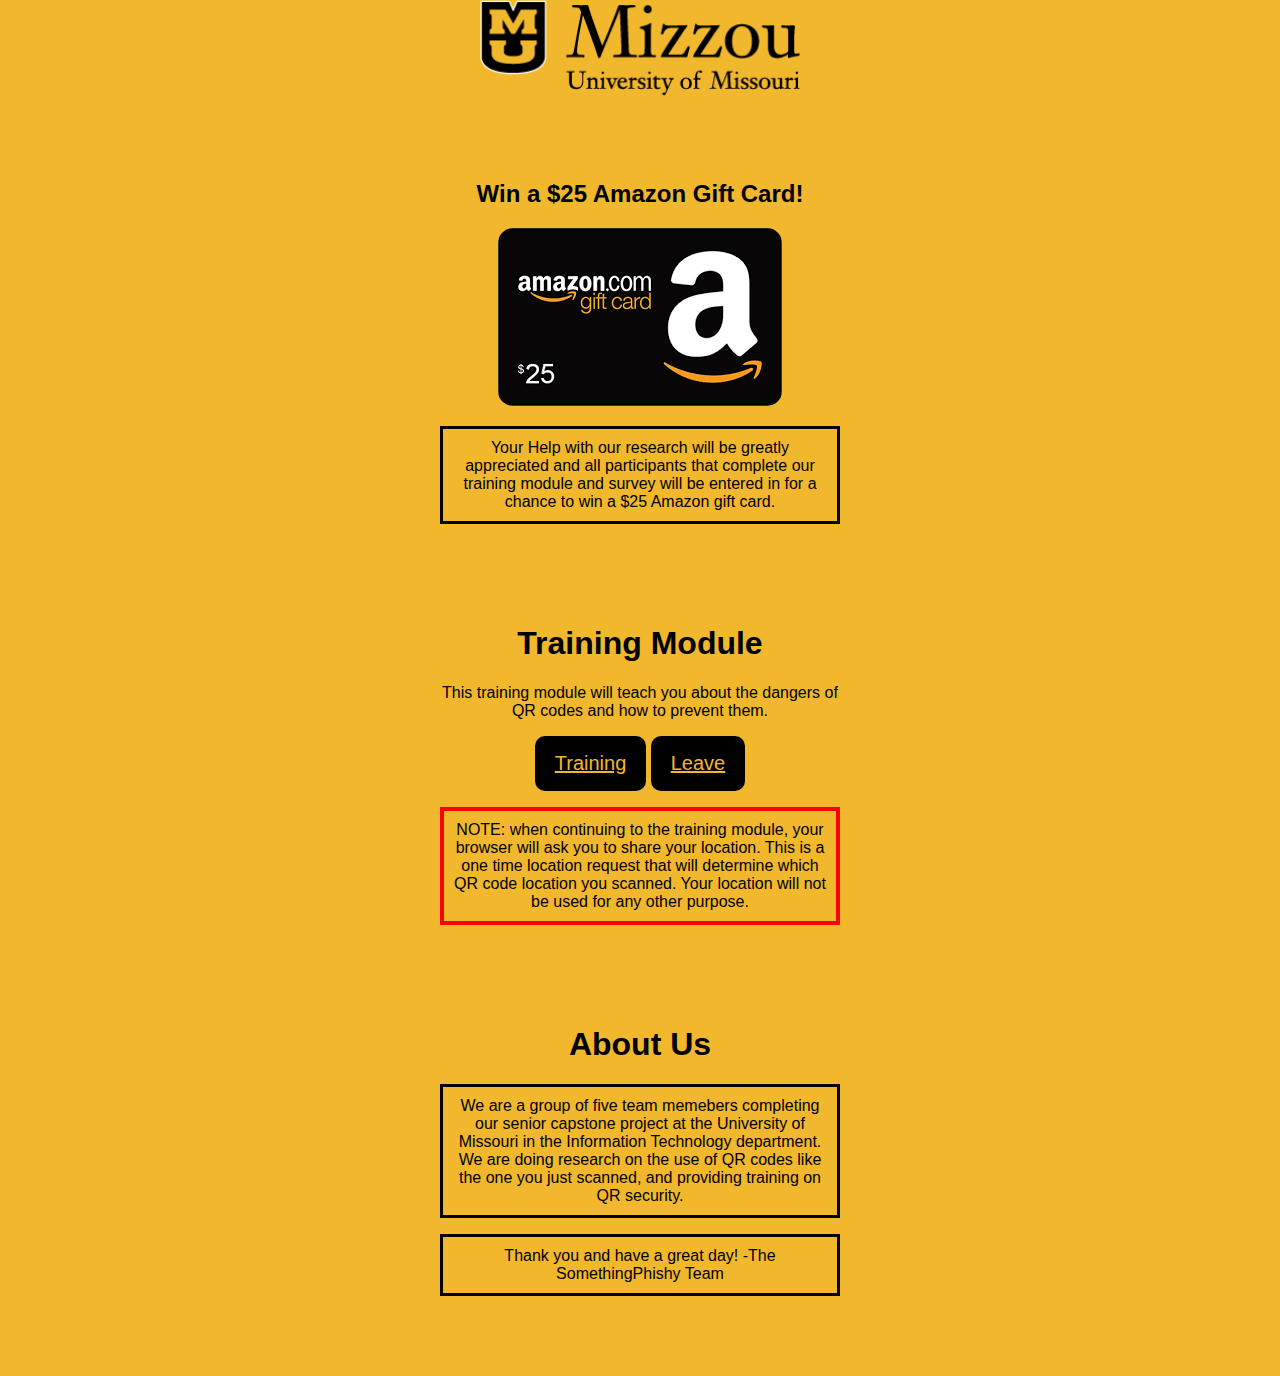
==== index.html @ 425edff8 "Update index.html" ====
﻿<!--
Something Phishy
Capstone IT4970
2/27/22
-->
<!DOCTYPE html>
<html lang="en">
<head>
    <link rel="stylesheet" href="indexSS.css">
    <title>QR Code Game</title>
    <meta charset="utf-8">
</head>

<body>
    <img src="images/MUstacked.png" alt="University of Missouri logo" class="center">

<div id="main">
        
    
    <div class="contents">
        <H2>Win a $25 Amazon Gift Card!</H2>
        <img id="card" src="images/amazon25.png"/>
        <p style="padding: 10px; border: 3px solid black;">Your Help with our research will be greatly appreciated and all participants that complete our training module and survey will be entered in for a chance to win a $25 Amazon gift card.</p>

        
    </div>

    <div class="contents">
        <H1>Training Module</H1>
        <p>This training module will teach you about the dangers of QR codes and how to prevent them.</p>
        <form>
            <a href="/gameinstructions.html" class="button">Training</a>
            <a href="https://www.google.com" class="button">Leave</a>
            <p style="padding: 10px; border: 4px solid red;">NOTE: when continuing to the training module, your browser will ask you to share your location. This is a one time location request that will determine which QR code location you scanned. Your location will not be used for any other purpose.</p>
        </form>
    </div>

    <div class="contents" id="note">
        <H1>About Us</H1>
        <p style="padding: 10px; border: 3px solid black;">We are a group of five team memebers completing our senior capstone project at the University of Missouri in the Information Technology department. We are doing research on the use of QR codes like the one you just scanned, and providing training on QR security.
        </p>
        
        <p style="padding: 10px; border: 3px solid black;">Thank you and have a great day!
        -The SomethingPhishy Team</p>
    </div>
    
 <!--main-->   
</div>  
    
</body>

</html>

<!--
function show_map(position) {
  var latitude = position.coords.latitude;
  var longitude = position.coords.longitude;
  // let's show a map or do something interesting!
}
 --->
---- indexSS.css ----
﻿body {
    background-color: #F1B82D;
    margin: 0px;
}

.contents {
    width: 400px;
    position: center;
    margin: auto;
    margin-top: 5%;
    margin-bottom: 5%;
    align-content: center;
    text-align: center;
    font-family: 'Franklin Gothic Medium', 'Arial Narrow', Arial, sans-serif;
}

.center {
    display: block;
    margin-left: auto;
    margin-right: auto;
    width: 25%;
}

.button, #leaveButton {
    background-color: black;
    color: #F1B82D;
    border: none;
    border-radius: 10px;
    padding: 16px 20px;
    text-align: center;
    display: inline-block;
    font-size: 20px;
}

#note {
    margin-top: 20px;
    align-content: center;
    text-align: center;
}

#card{
    border-radius: 15px;
}

#Main{
    width: 90%;
    margin: auto;
    margin-top: 100px;
    margin-bottom: 100px;
    position: relative;
    display: flex;
    flex-wrap: wrap;
    justify-content: center;   
}
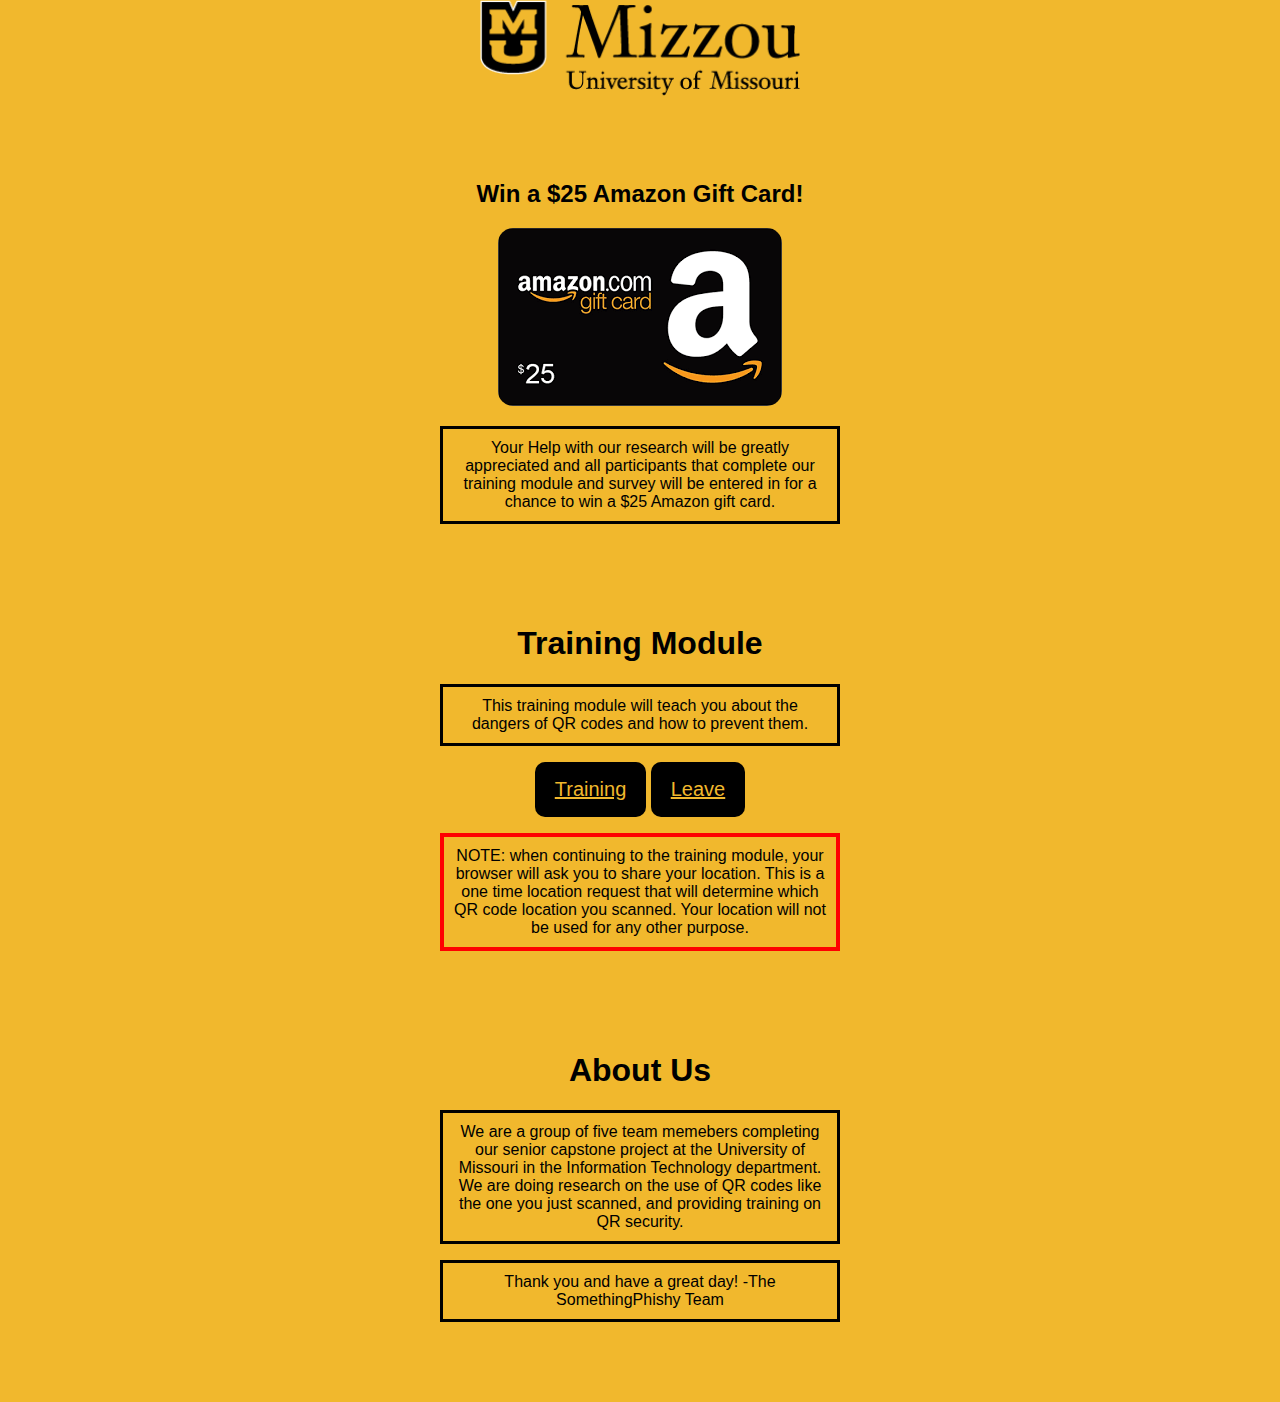
==== commit e6110231: "Update index.html" ====
--- a/index.html
+++ b/index.html
@@ -27,7 +27,7 @@
 
     <div class="contents">
         <H1>Training Module</H1>
-        <p>This training module will teach you about the dangers of QR codes and how to prevent them.</p>
+        <p style="padding: 10px; border: 3px solid black;">This training module will teach you about the dangers of QR codes and how to prevent them.</p>
         <form>
             <a href="/gameinstructions.html" class="button">Training</a>
             <a href="https://www.google.com" class="button">Leave</a>
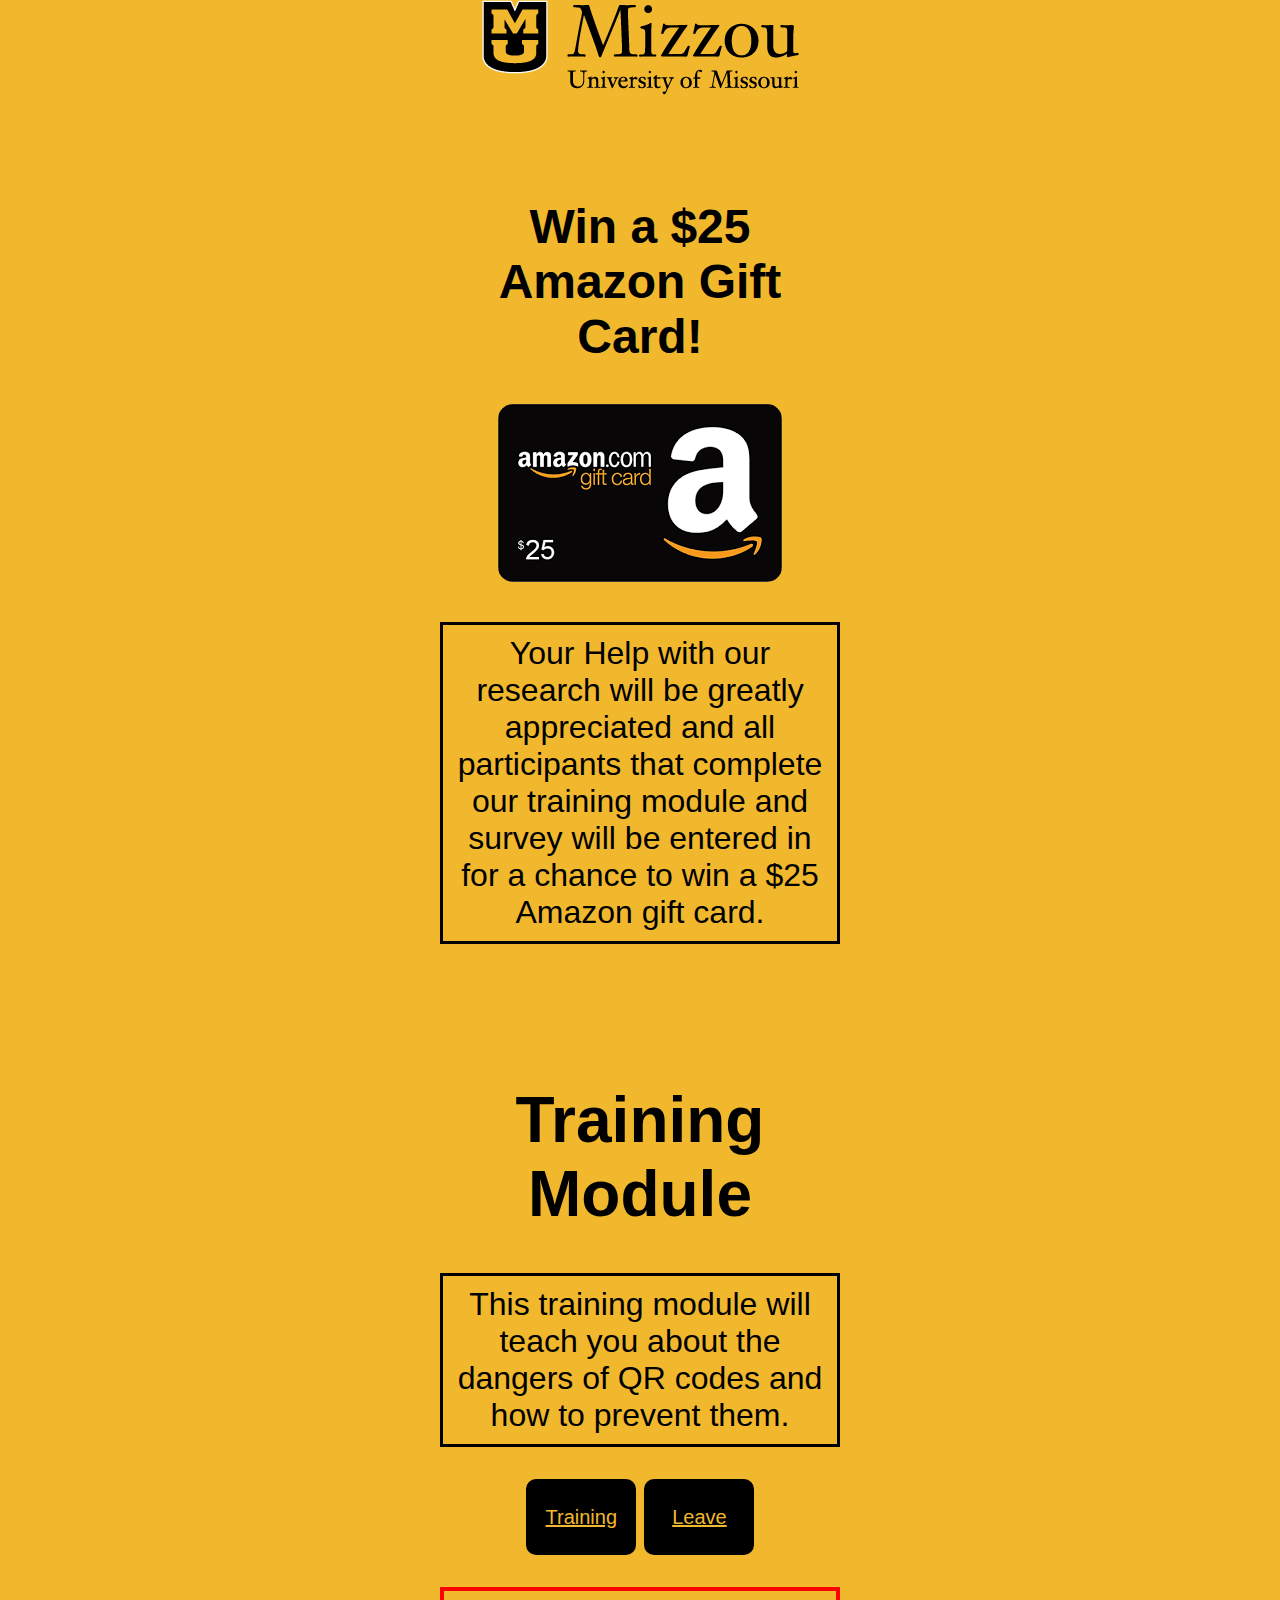
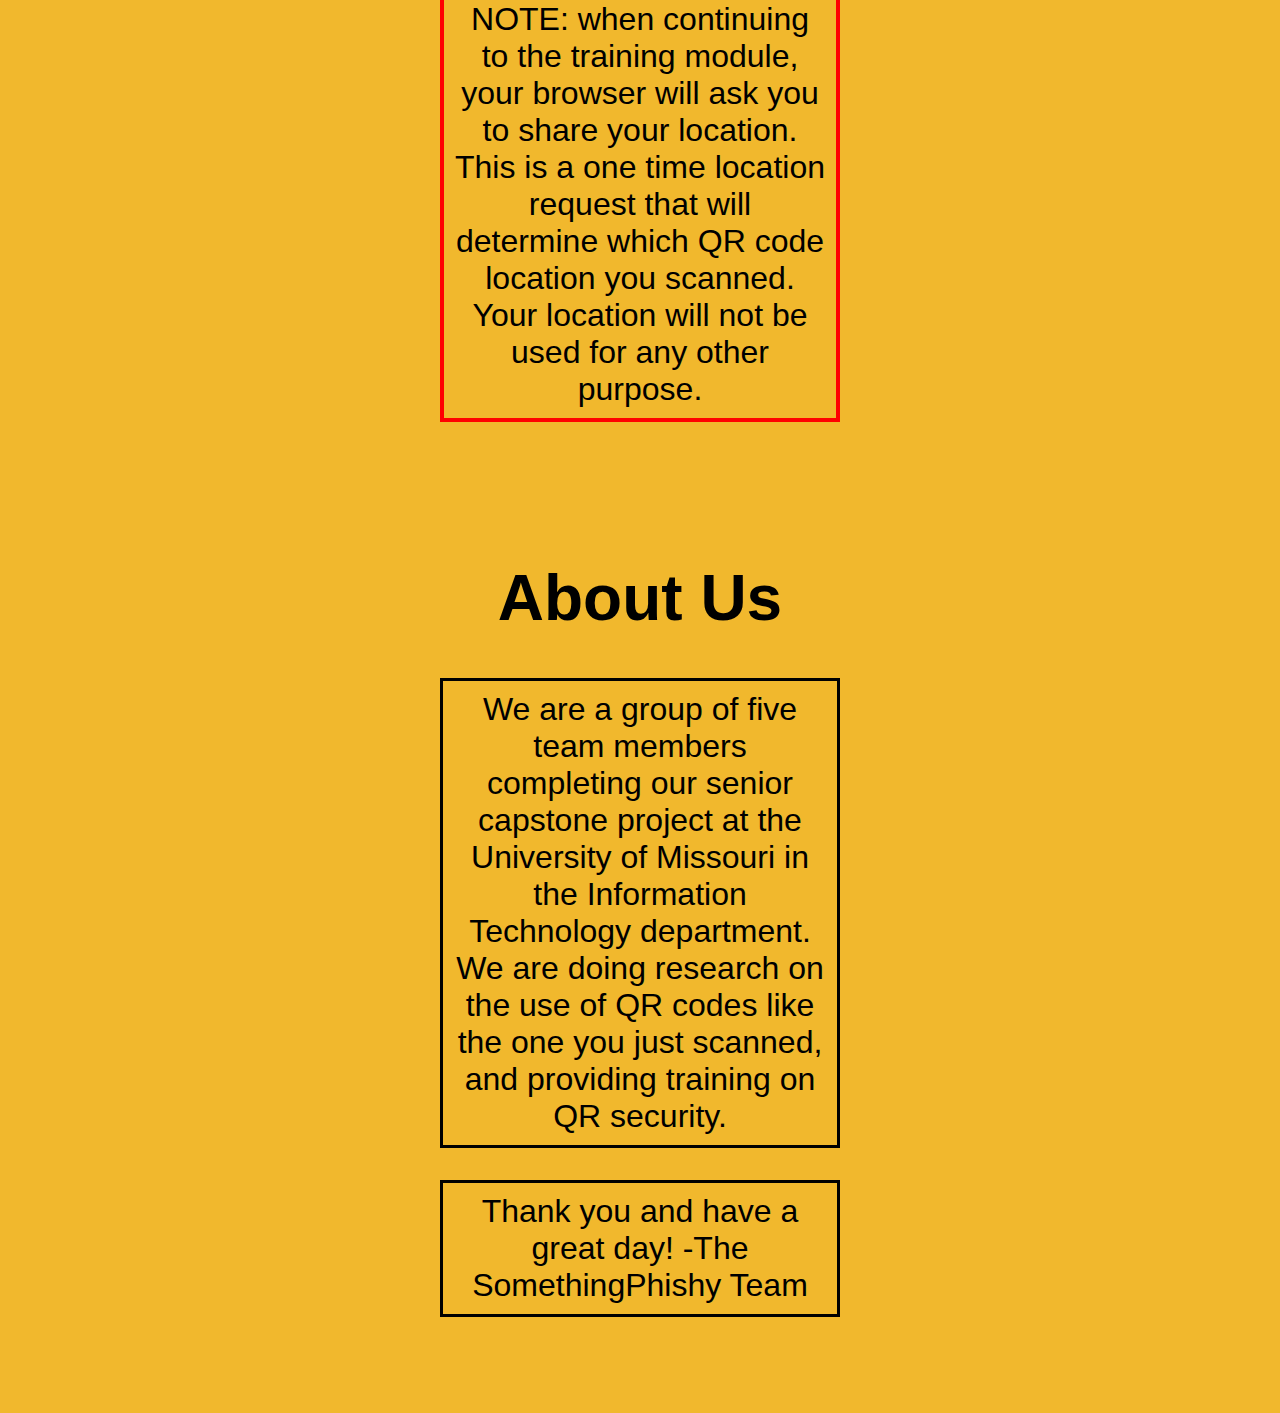
==== commit c65e0481: "Add files via upload" ====
--- a/index.html
+++ b/index.html
@@ -12,7 +12,7 @@
 </head>
 
 <body>
-    <img src="images/MUstacked.png" alt="University of Missouri logo" class="center">
+    <img id="MU" src="images/MUstacked.png" alt="University of Missouri logo" class="center">
 
 <div id="main">
         
@@ -37,7 +37,7 @@
 
     <div class="contents" id="note">
         <H1>About Us</H1>
-        <p style="padding: 10px; border: 3px solid black;">We are a group of five team memebers completing our senior capstone project at the University of Missouri in the Information Technology department. We are doing research on the use of QR codes like the one you just scanned, and providing training on QR security.
+        <p style="padding: 10px; border: 3px solid black;">We are a group of five team members completing our senior capstone project at the University of Missouri in the Information Technology department. We are doing research on the use of QR codes like the one you just scanned, and providing training on QR security.
         </p>
         
         <p style="padding: 10px; border: 3px solid black;">Thank you and have a great day!
--- a/indexSS.css
+++ b/indexSS.css
@@ -1,6 +1,12 @@
 ﻿body {
     background-color: #F1B82D;
     margin: 0px;
+    font-size: 32px;
+}
+
+#MU{
+    height: auto;
+    width: auto;
 }
 
 .contents {
@@ -22,12 +28,15 @@
 }
 
 .button, #leaveButton {
+    height: 40px;
+    width:  70px;
     background-color: black;
     color: #F1B82D;
     border: none;
     border-radius: 10px;
-    padding: 16px 20px;
+    padding: 18px 20px;
     text-align: center;
+    align-content: center;
     display: inline-block;
     font-size: 20px;
 }
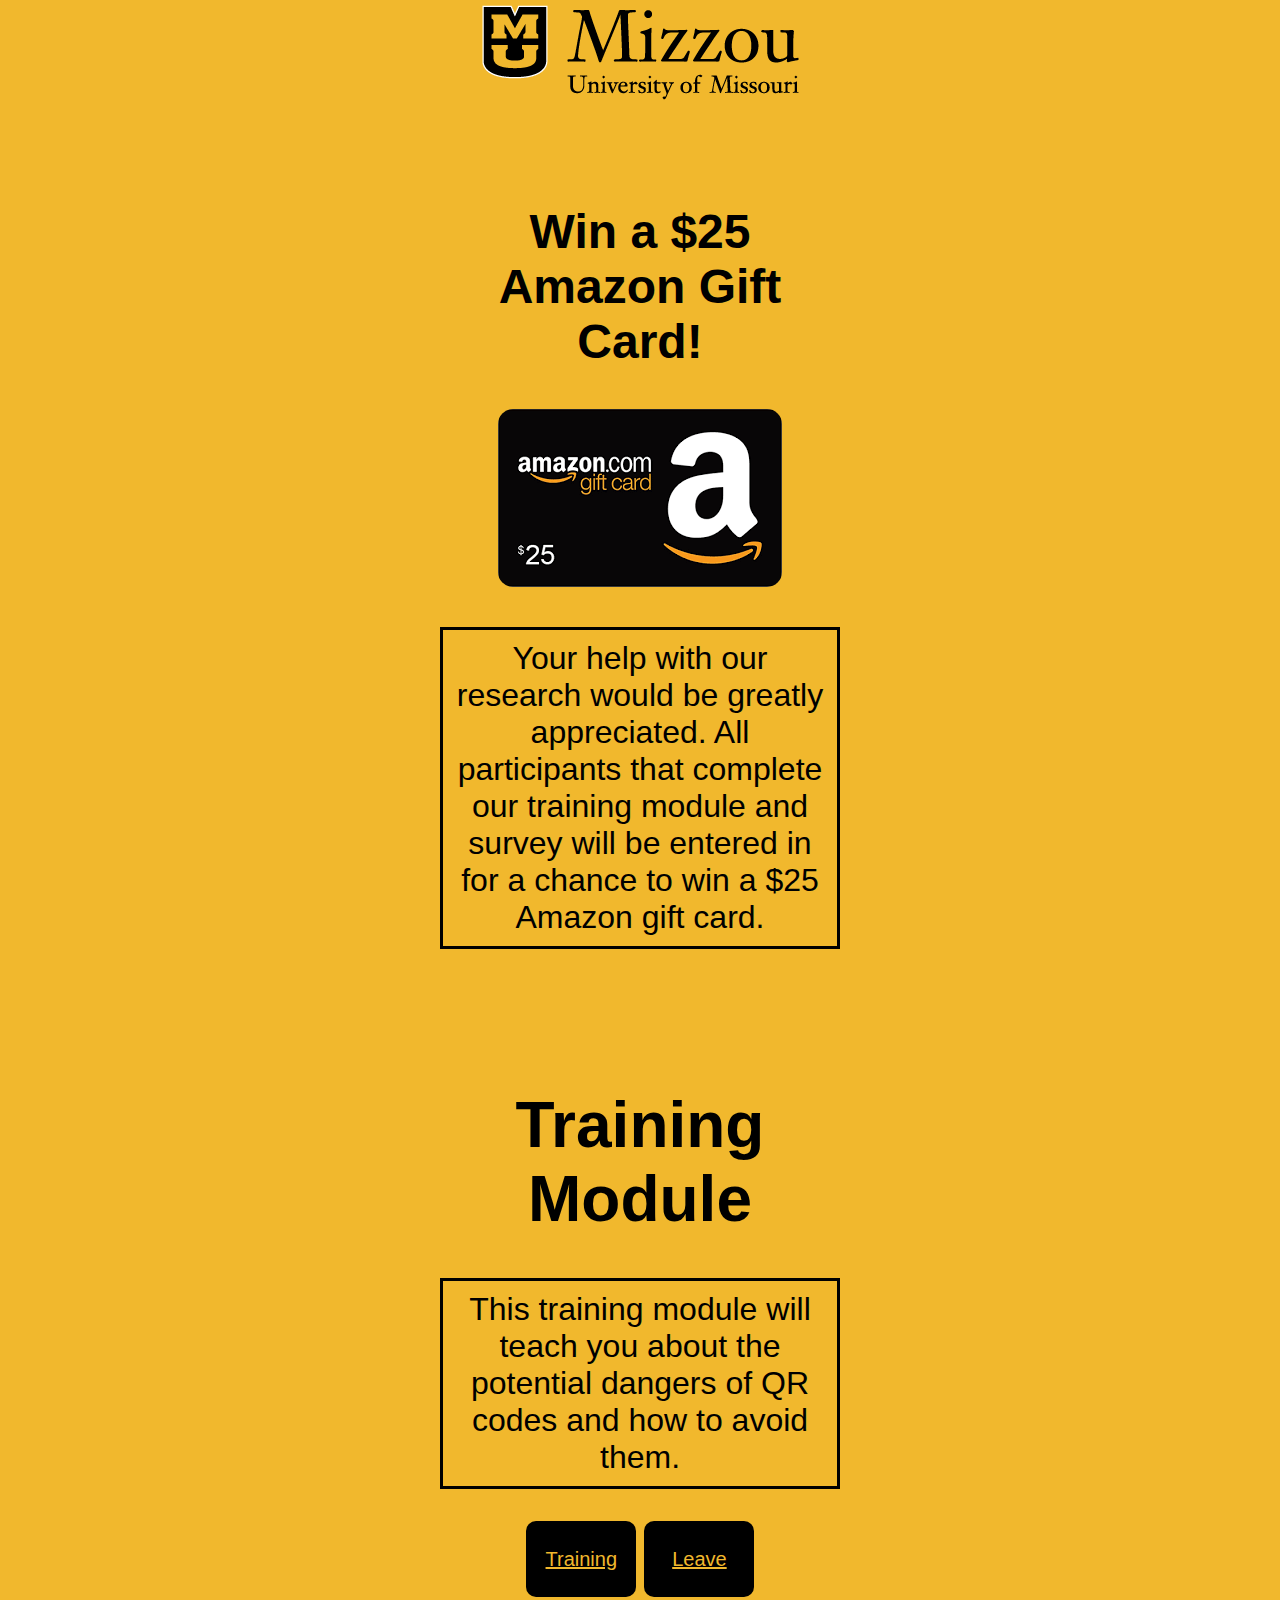
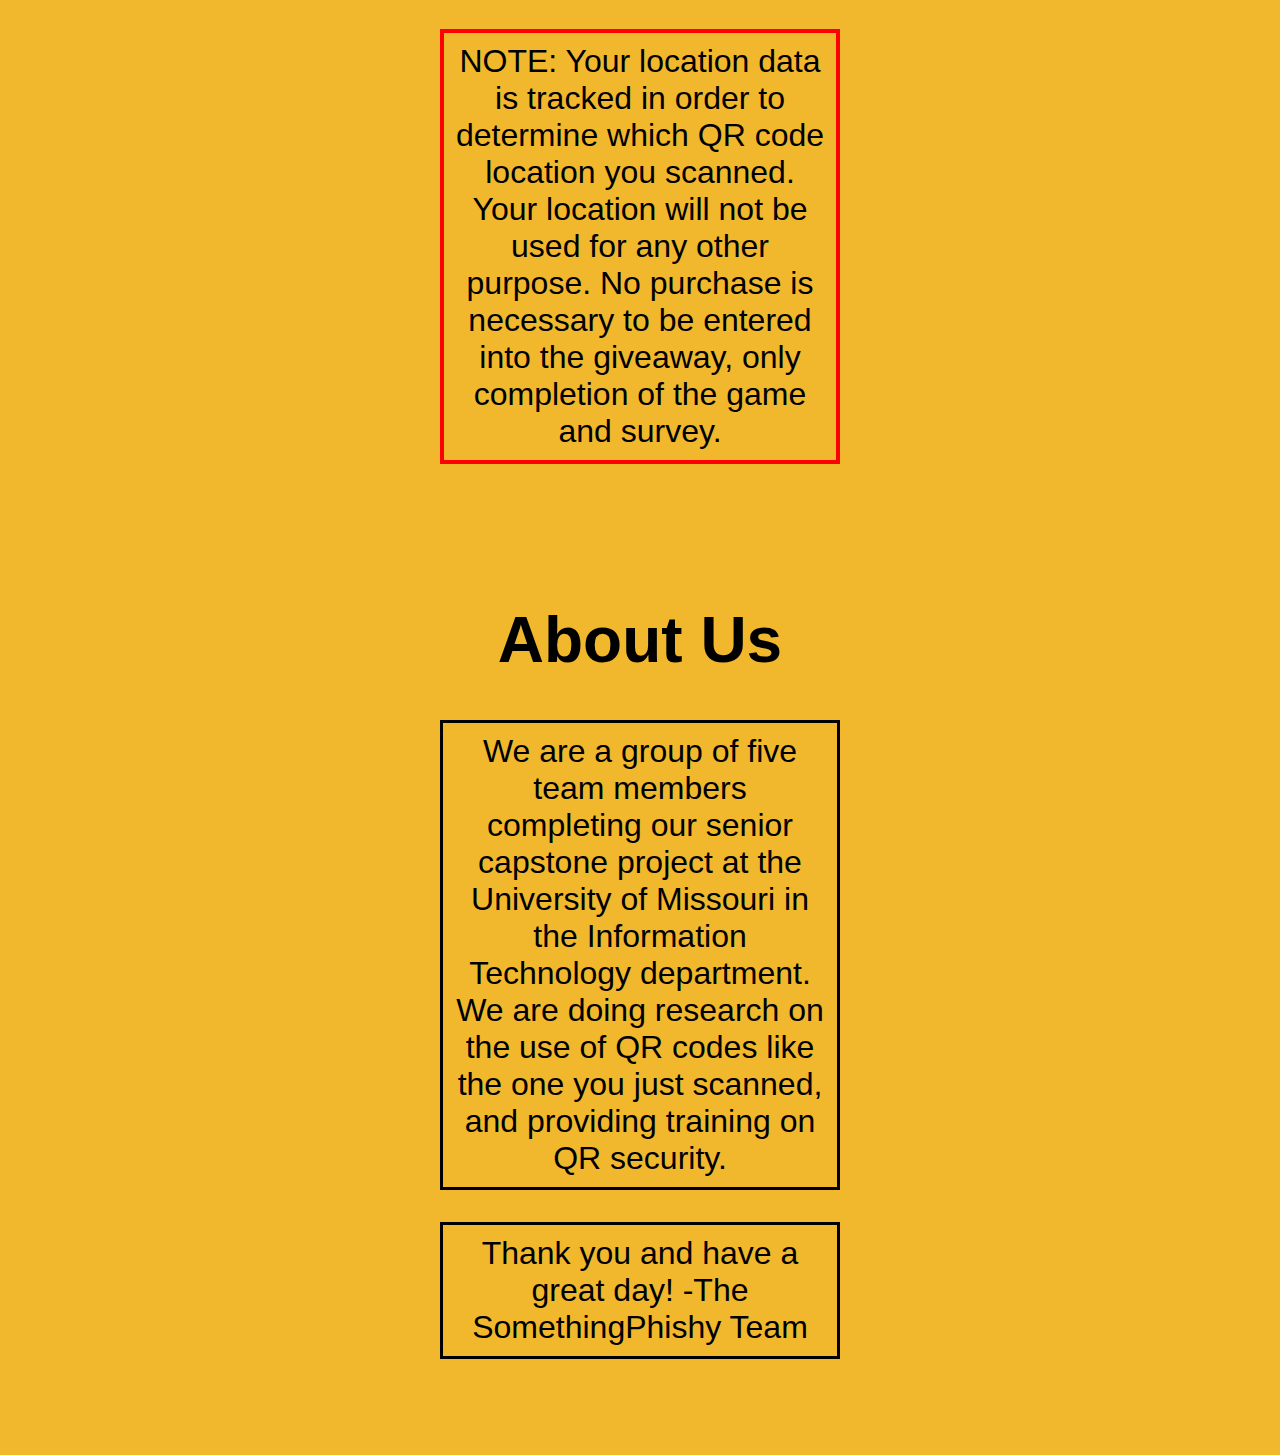
==== commit ce776020: "Update index.html" ====
--- a/index.html
+++ b/index.html
@@ -8,7 +8,10 @@
 <head>
     <link rel="stylesheet" href="indexSS.css">
     <title>QR Code Game</title>
+    <link rel="icon" type="image/x-icon" href="/images/favicon.png">
     <meta charset="utf-8">
+    <meta name="viewport" content="width=device-width, initial-scale=1">
+    
 </head>
 
 <body>
@@ -20,18 +23,18 @@
     <div class="contents">
         <H2>Win a $25 Amazon Gift Card!</H2>
         <img id="card" src="images/amazon25.png"/>
-        <p style="padding: 10px; border: 3px solid black;">Your Help with our research will be greatly appreciated and all participants that complete our training module and survey will be entered in for a chance to win a $25 Amazon gift card.</p>
+        <p style="padding: 10px; border: 3px solid black;">Your help with our research would be greatly appreciated. All participants that complete our training module and survey will be entered in for a chance to win a $25 Amazon gift card.</p>
 
         
     </div>
 
     <div class="contents">
         <H1>Training Module</H1>
-        <p style="padding: 10px; border: 3px solid black;">This training module will teach you about the dangers of QR codes and how to prevent them.</p>
+        <p style="padding: 10px; border: 3px solid black;">This training module will teach you about the potential dangers of QR codes and how to avoid them.</p>
         <form>
-            <a href="/gameinstructions.html" class="button">Training</a>
+            <a href="/game.html" class="button">Training</a>
             <a href="https://www.google.com" class="button">Leave</a>
-            <p style="padding: 10px; border: 4px solid red;">NOTE: when continuing to the training module, your browser will ask you to share your location. This is a one time location request that will determine which QR code location you scanned. Your location will not be used for any other purpose.</p>
+            <p style="padding: 10px; border: 4px solid red;">NOTE: Your location data is tracked in order to determine which QR code location you scanned. Your location will not be used for any other purpose. No purchase is necessary to be entered into the giveaway, only completion of the game and survey.</p>
         </form>
     </div>
 
@@ -46,15 +49,4 @@
     
  <!--main-->   
 </div>  
-    
-</body>
 
-</html>
-
-<!--
-function show_map(position) {
-  var latitude = position.coords.latitude;
-  var longitude = position.coords.longitude;
-  // let's show a map or do something interesting!
-}
- --->
--- a/indexSS.css
+++ b/indexSS.css
@@ -7,6 +7,7 @@
 #MU{
     height: auto;
     width: auto;
+    margin-top: 5px;
 }
 
 .contents {
